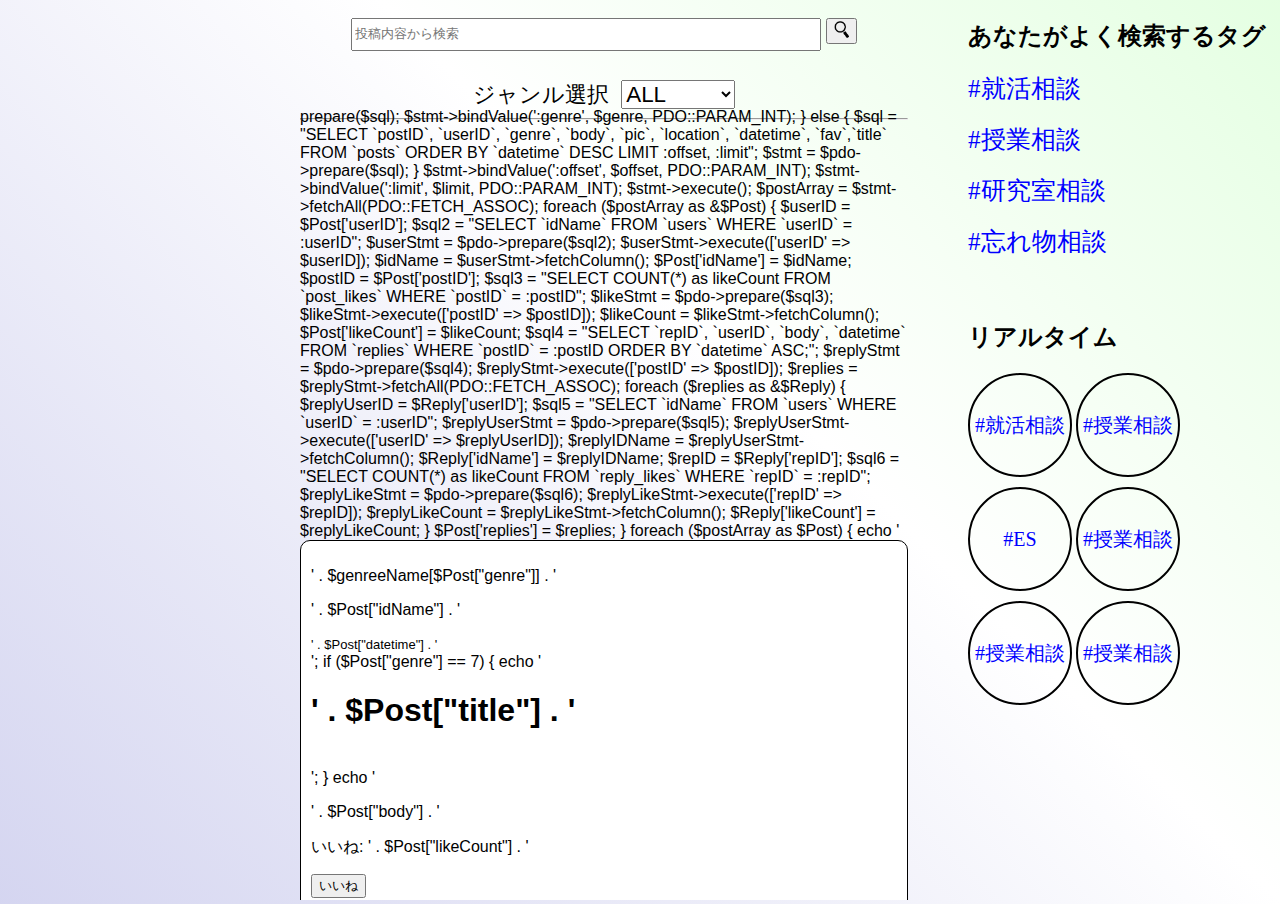
==== body/Home/index.html @ e3611a14 "テスト用メッセージを記入" ====
<!DOCTYPE html PUBLIC "-//W3C//DTD HTML 4.01 Frameset//EN" "http://www.w3.org/TR/html4/frameset.dtd">
<html>
  <head>
    <link rel="stylesheet" href="./css/homeBack.css">
    <meta charset="utf-8">
    <meta name="viewport" content="width=device-width">
    <title>Copla</title><!--hello world-->

    
  </head>

    <div class="left-center-content">
      <iframe frameborder=0 id="left" class="frame" src="leftCtrl.php" style="background: transparent;" allowtransparency="true" name="leftFrame" onload="siteLoaded()"></iframe>
      <iframe id="center" class="frame" src="center.html" name="centerFrame"></iframe>
    </div>

    <iframe id="right" class="frame" src="right.html" style="background: transparent;"allowtransparency="true" ></iframe>
    <!-- <script src="../scripts/loginMenu.js"></script> -->
    <script>
      const iframeLeft = document.getElementById("left");
      

      let loginMenu;
      let loginCancel;

      function siteLoaded() {

        console.log(iframeLeft);

        loginMenu = iframeLeft.contentWindow.document.querySelector(".login-menu");
        loginCancel = iframeLeft.contentWindow.document.querySelector(".login-cancel");
        loginCheck = iframeLeft.contentWindow.document.querySelector(".logout-menu")
        loginRegister = iframeLeft.contentWindow.document.querySelector(".login-register");

        console.log("GET login-menu");
        console.log(loginMenu);
        console.log("GET login-cancel");
        console.log(loginCancel);
        console.log("GET logout-menu");
        console.log(loginCheck);

        console.log("Enble to detect click");

        if (loginCheck != null) {
          closeWindow();
        }

        if (loginMenu != null) {
          loginMenu.addEventListener("click", openWindow);
        }

        if (loginCancel != null) {
          loginCancel.addEventListener("click", closeWindow);
        }

        function openWindow() {
          console.log("Open the login-menu");
          iframeLeft.classList.add("active");
        }

        function closeWindow() {
          console.log("Close the login-menu");
          iframeLeft.classList.remove("active");
        }
      }
    </script>
</html>
---- body/Home/css/homeBack.css ----
html, body {
    display: flex;
    height: 100%;
    width: 100%;
    margin: 0;
  }
  .frame {
    border: none;
    height: 100%;
  }
  #left {
    /* width: 20%; */
    width: 30%;
  }
  #center {
    /* width: 50%; */
    width: 65%;
  }
  #right {
    flex-grow: 1;
  }



body {
    width: 100%;
    height: 100vh;
    background:linear-gradient(45deg, #b7b8e6,#ffffff,#bfffb9);/*グラデーションを定義*/
    background-size: 200% 200%;/*サイズを大きくひきのばす*/
    animation: bggradient 25s ease infinite;
  }
  
  @keyframes bggradient{
    0% {
      background-position: 0% 50%;
    }
    50% {
      background-position: 100% 50%;
    }
    100% {
      background-position: 0% 50%;
    }
  }

.left-center-content {
  width: 75%;
}

@media screen and (max-width: 900px) {
  /* ここに横幅が900px以下の時に発動するスタイルを記述 */
  .left-center-content {
    width: 100%;
    display: flex;
    flex-direction: column-reverse;
    }

  #left {
    width: 100%;
    height: 10vh;
    /* height: 100vh; */
  }

  /* もしログイン画面のときは、centerを非表示にしたい */
  /* ログイン後またはログイン画面をキャンセルしたらもとに戻す */
  #center {
    width: 100%;
    /* width: 0%; */
    height: 90vh;
  }

  #right {
    width: 0%;
  }

  .active {
    height: 100vh !important;
  }
}
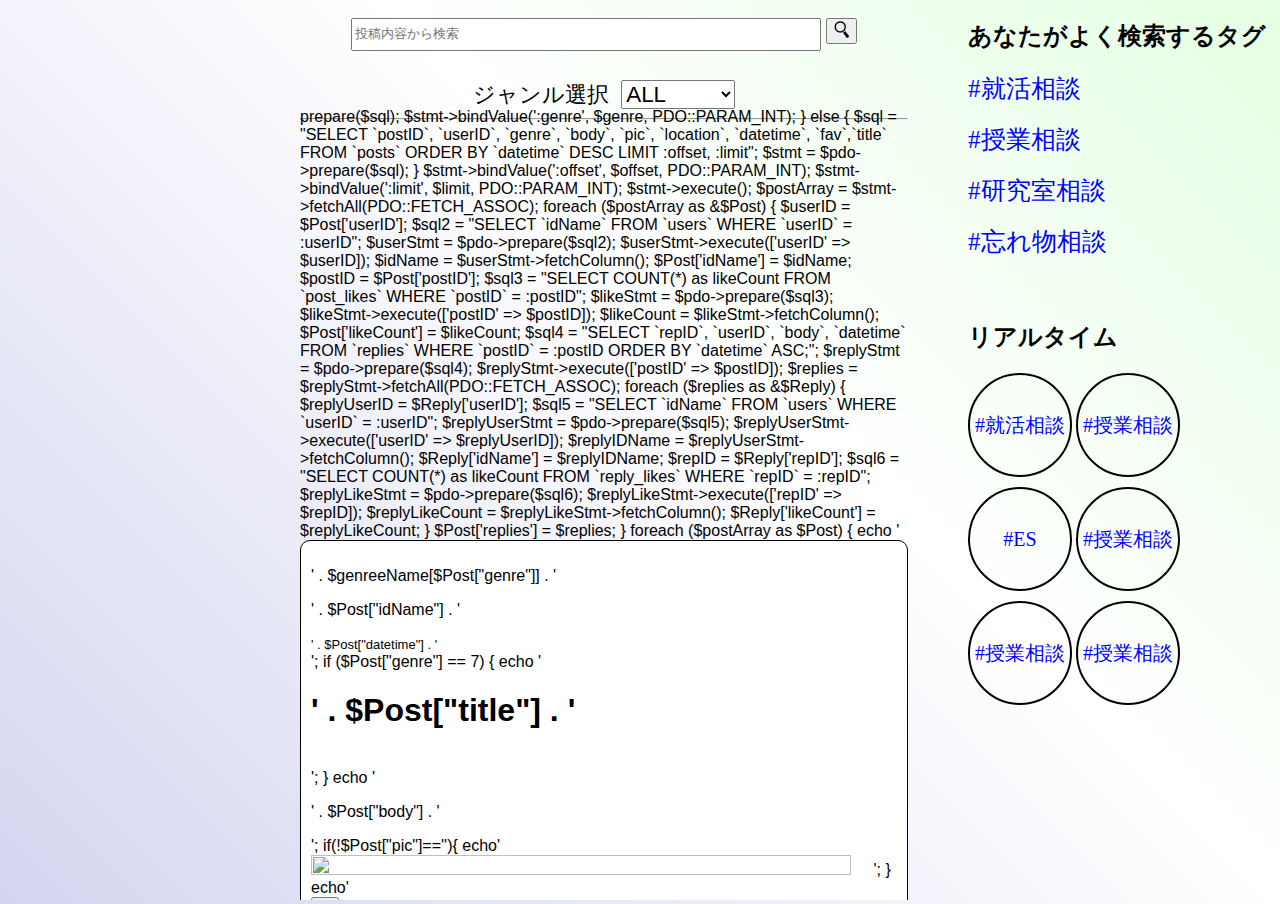
==== commit 6cefc5e0: "余分なスクロールバーを排除しました" ====
--- a/body/Home/index.html
+++ b/body/Home/index.html
@@ -2,6 +2,7 @@
 <html>
   <head>
     <link rel="stylesheet" href="./css/homeBack.css">
+    <link rel="icon" href="./../resource/favicon.ico">
     <meta charset="utf-8">
     <meta name="viewport" content="width=device-width">
     <title>Copla</title><!--hello world-->
@@ -10,7 +11,7 @@
   </head>
 
     <div class="left-center-content">
-      <iframe frameborder=0 id="left" class="frame" src="leftCtrl.php" style="background: transparent;" allowtransparency="true" name="leftFrame" onload="siteLoaded()"></iframe>
+      <iframe frameborder=0 id="left" class="frame" src="leftCtrl.php" style="background: transparent;" allowtransparency="true" name="leftFrame" onload="siteLoaded()" scrolling="no"></iframe>
       <iframe id="center" class="frame" src="center.html" name="centerFrame"></iframe>
     </div>
 
--- a/body/Home/css/homeBack.css
+++ b/body/Home/css/homeBack.css
@@ -24,7 +24,7 @@
 
 body {
     width: 100%;
-    height: 100vh;
+    height: 100%;
     background:linear-gradient(45deg, #b7b8e6,#ffffff,#bfffb9);/*グラデーションを定義*/
     background-size: 200% 200%;/*サイズを大きくひきのばす*/
     animation: bggradient 25s ease infinite;
@@ -56,7 +56,8 @@
 
   #left {
     width: 100%;
-    height: 10vh;
+    /* height: 10vh; */
+    height: 10%;
     /* height: 100vh; */
   }
 
@@ -65,7 +66,7 @@
   #center {
     width: 100%;
     /* width: 0%; */
-    height: 90vh;
+    height: 90%;
   }
 
   #right {
@@ -73,6 +74,6 @@
   }
 
   .active {
-    height: 100vh !important;
+    height: 100% !important;
   }
 }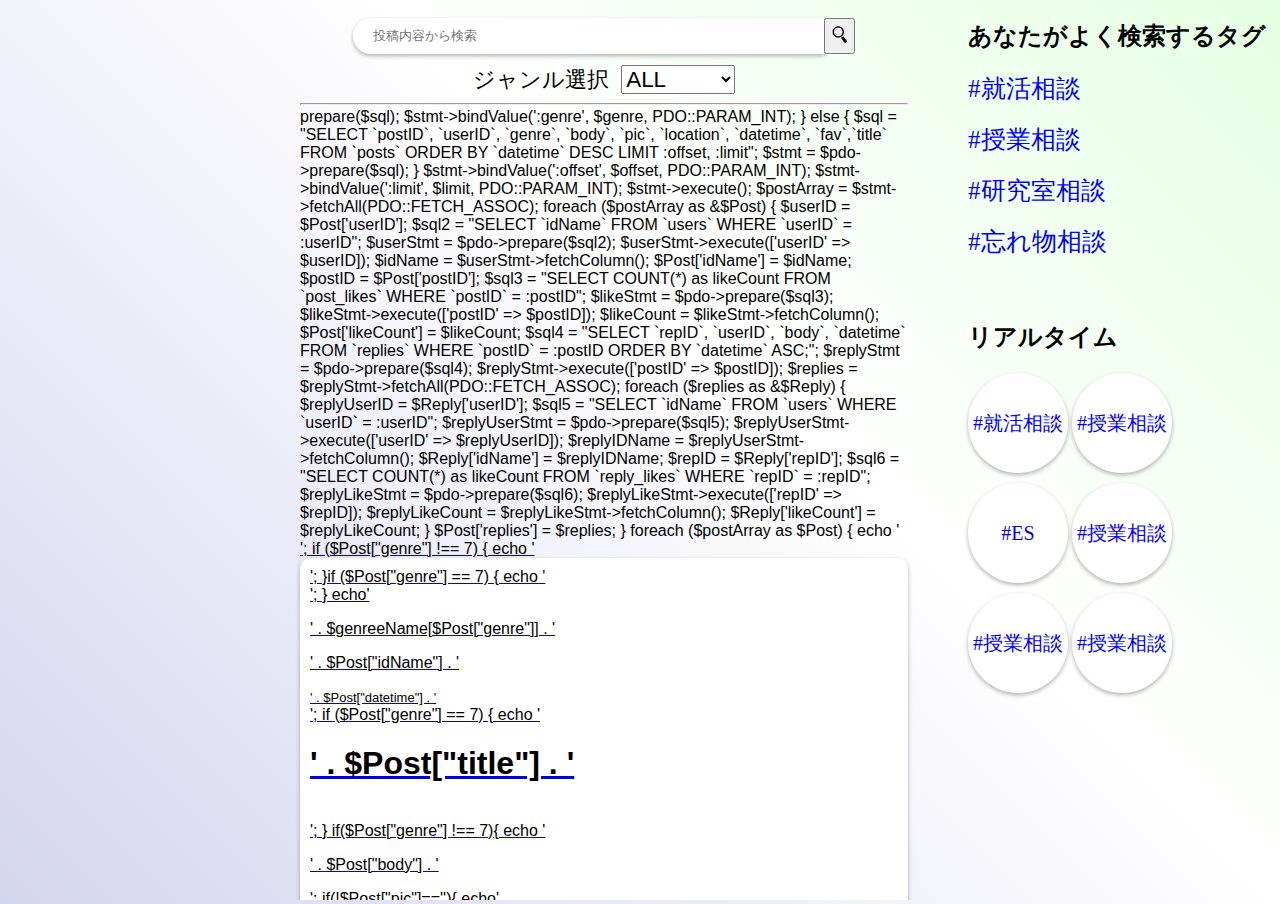
==== commit 7dd27ce6: "タグの重複ハッシュタグ化を修正" ====
--- a/body/Home/index.html
+++ b/body/Home/index.html
@@ -9,7 +9,6 @@
 
     
   </head>
-
     <div class="left-center-content">
       <iframe frameborder=0 id="left" class="frame" src="leftCtrl.php" style="background: transparent;" allowtransparency="true" name="leftFrame" onload="siteLoaded()" scrolling="no"></iframe>
       <iframe id="center" class="frame" src="center.html" name="centerFrame"></iframe>
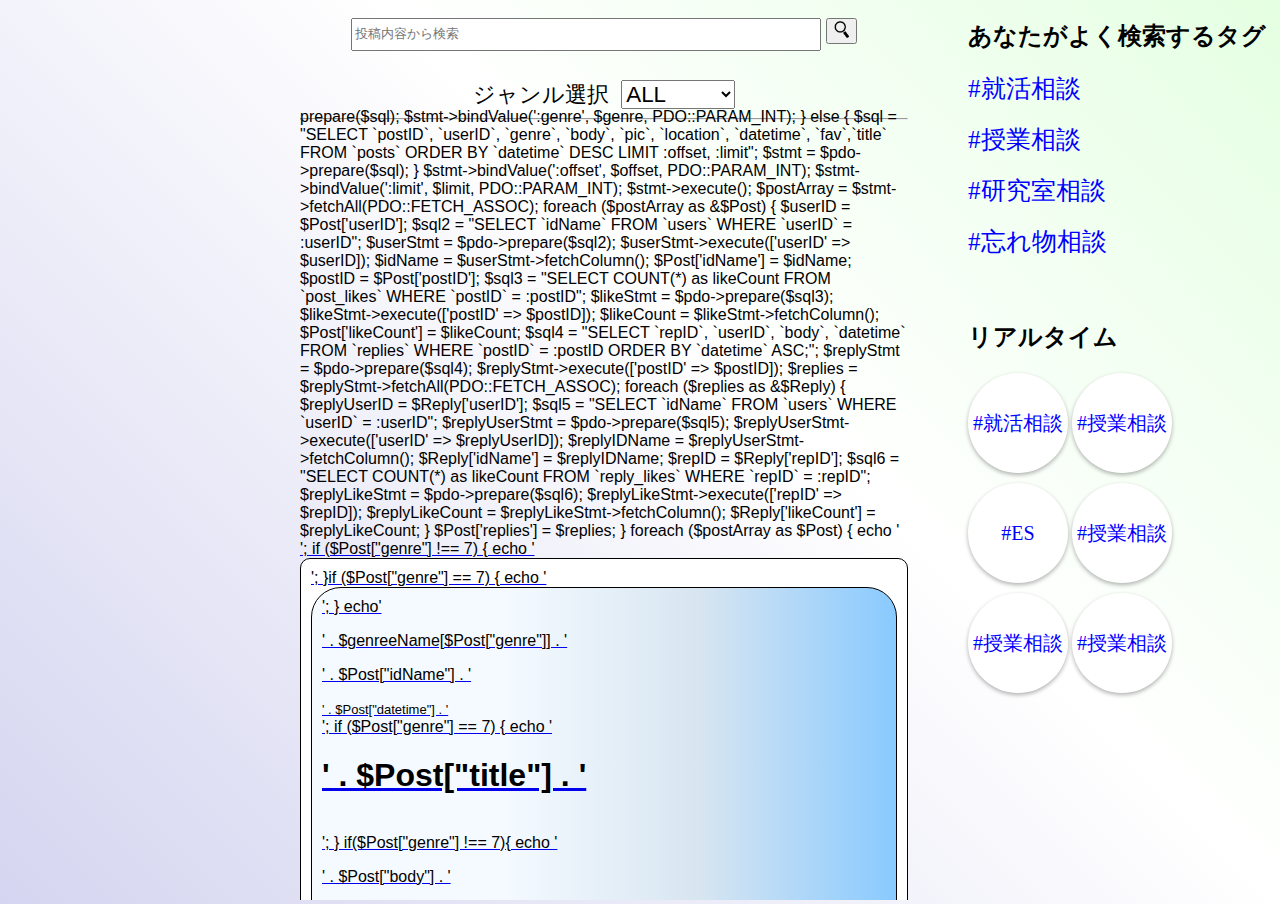
==== commit f14383ce: "2024.06.19 21:24 設定画面、機能の追加 メニューのボタン使用時の処理" ====
--- a/body/Home/index.html
+++ b/body/Home/index.html
@@ -9,6 +9,7 @@
 
     
   </head>
+
     <div class="left-center-content">
       <iframe frameborder=0 id="left" class="frame" src="leftCtrl.php" style="background: transparent;" allowtransparency="true" name="leftFrame" onload="siteLoaded()" scrolling="no"></iframe>
       <iframe id="center" class="frame" src="center.html" name="centerFrame"></iframe>
@@ -62,6 +63,13 @@
           console.log("Close the login-menu");
           iframeLeft.classList.remove("active");
         }
+
+        
+      }
+
+
+      function DofilterByGenre(){
+        document.getElementById('center').contentWindow.filterByGenre();
       }
     </script>
 </html>
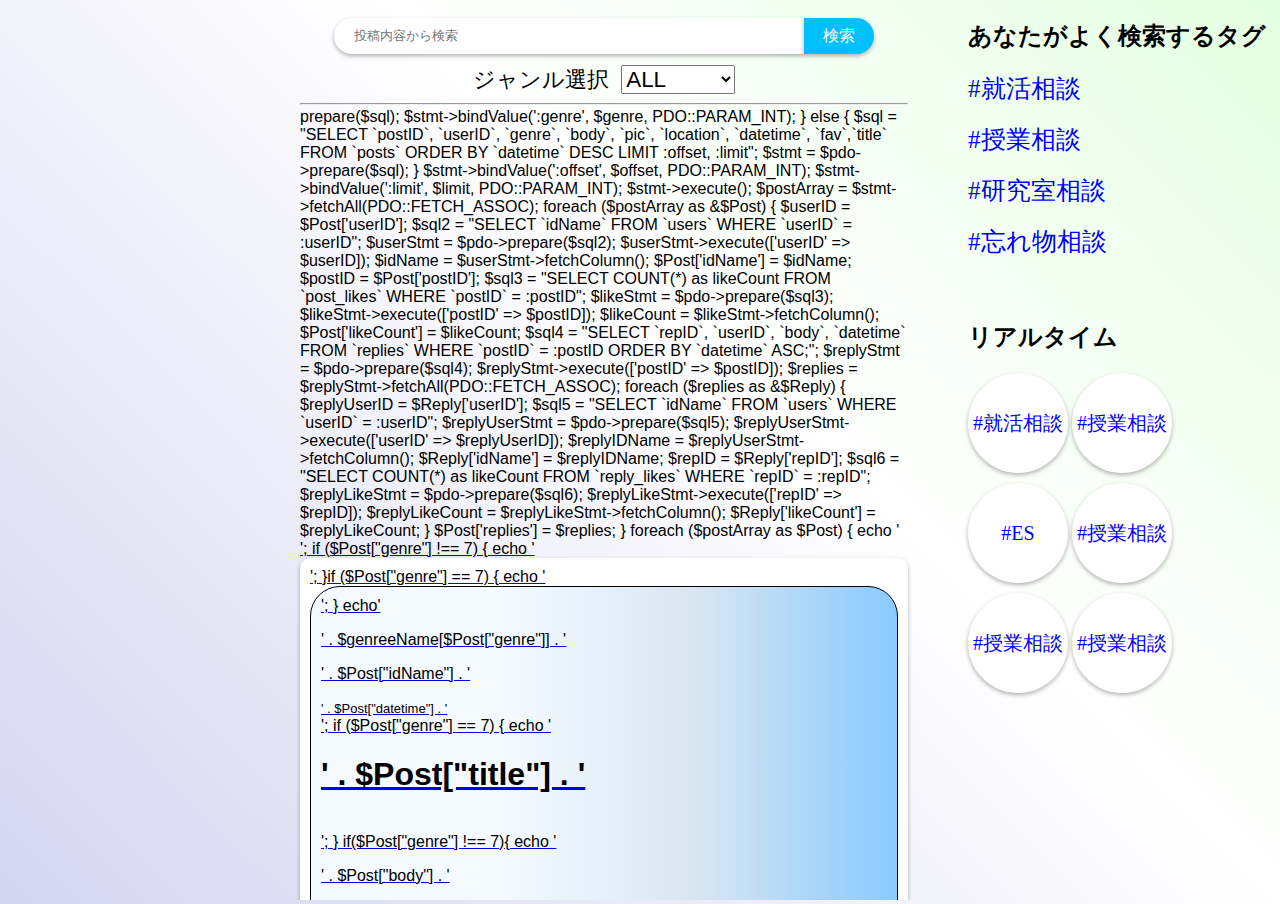
==== commit b4fe5f9b: "Merge pull request #19 from Ryuki0530/browser-back" ====
--- a/body/Home/index.html
+++ b/body/Home/index.html
@@ -9,7 +9,6 @@
 
     
   </head>
-
     <div class="left-center-content">
       <iframe frameborder=0 id="left" class="frame" src="leftCtrl.php" style="background: transparent;" allowtransparency="true" name="leftFrame" onload="siteLoaded()" scrolling="no"></iframe>
       <iframe id="center" class="frame" src="center.html" name="centerFrame"></iframe>
@@ -63,13 +62,6 @@
           console.log("Close the login-menu");
           iframeLeft.classList.remove("active");
         }
-
-        
-      }
-
-
-      function DofilterByGenre(){
-        document.getElementById('center').contentWindow.filterByGenre();
       }
     </script>
 </html>
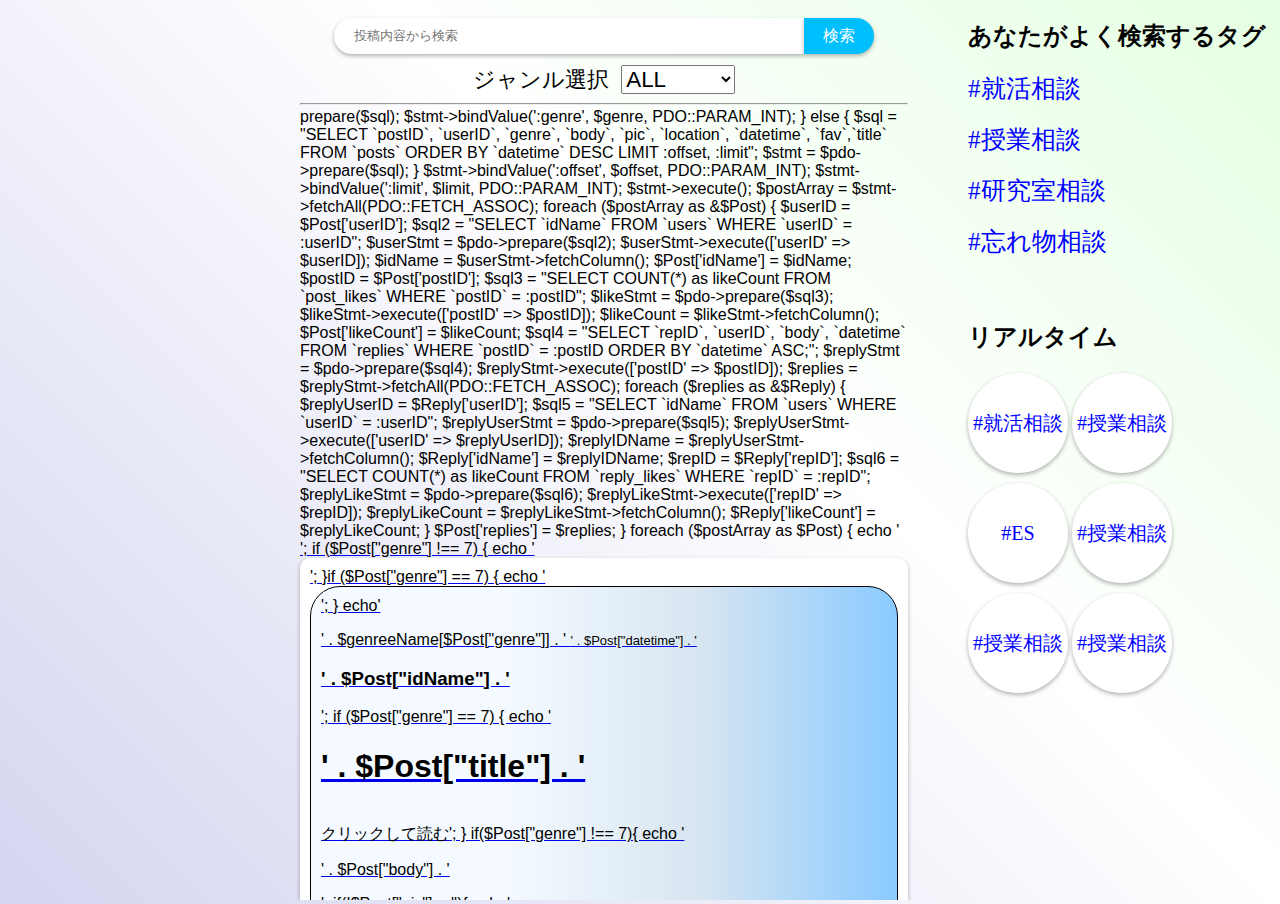
==== commit 0b7dc573: "Merge branch 'main' into リリース前調整(藤田)" ====
--- a/body/Home/index.html
+++ b/body/Home/index.html
@@ -62,6 +62,13 @@
           console.log("Close the login-menu");
           iframeLeft.classList.remove("active");
         }
+
+        
+      }
+
+
+      function DofilterByGenre(){
+        document.getElementById('center').contentWindow.filterByGenre();
       }
     </script>
 </html>
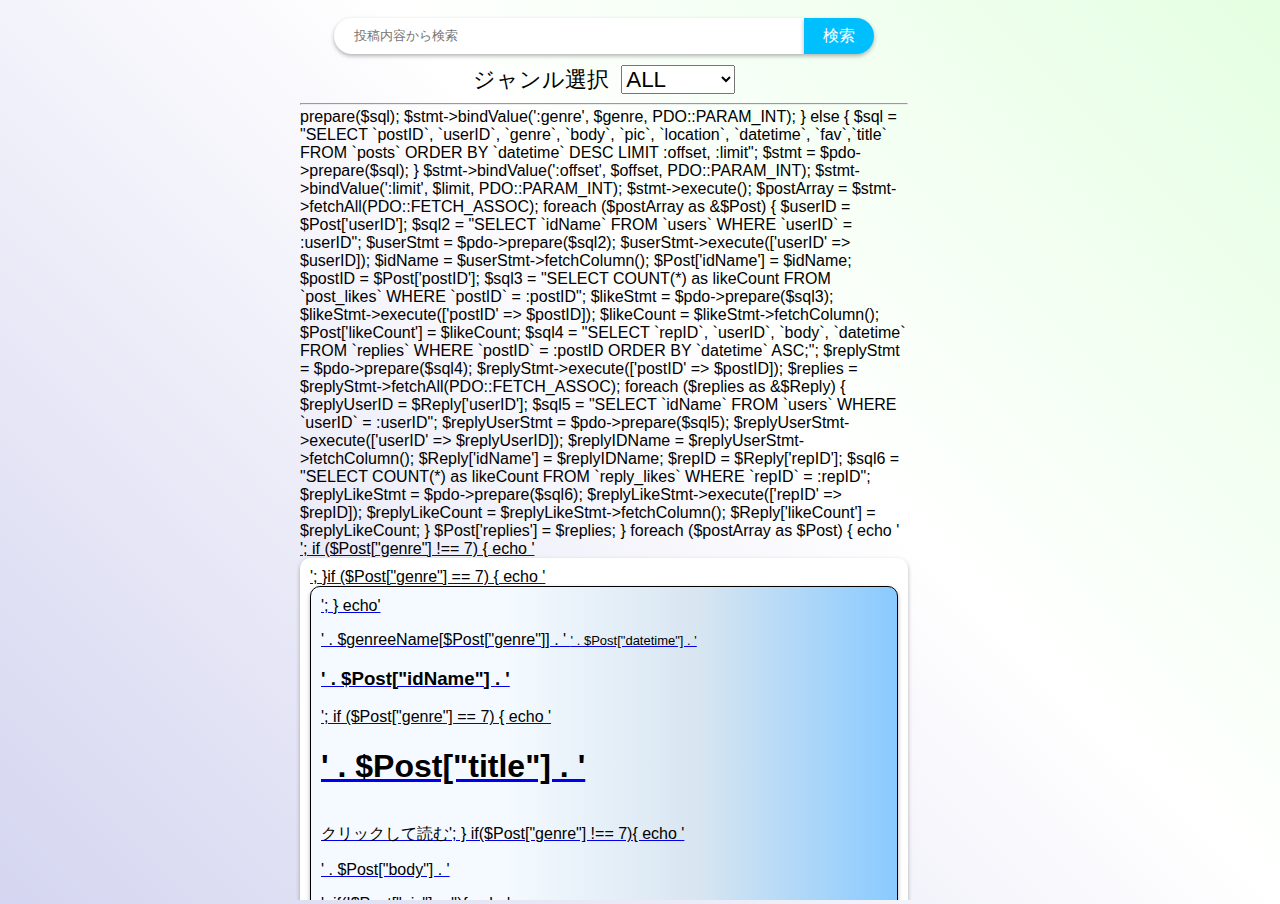
==== commit ac05b364: "テストリリース版(いいねバグ修正済み)" ====
--- a/body/Home/index.html
+++ b/body/Home/index.html
@@ -14,7 +14,7 @@
       <iframe id="center" class="frame" src="center.html" name="centerFrame"></iframe>
     </div>
 
-    <iframe id="right" class="frame" src="right.html" style="background: transparent;"allowtransparency="true" ></iframe>
+    <iframe id="right" class="frame" src="rightKari.php" style="background: transparent;"allowtransparency="true" ></iframe>
     <!-- <script src="../scripts/loginMenu.js"></script> -->
     <script>
       const iframeLeft = document.getElementById("left");
